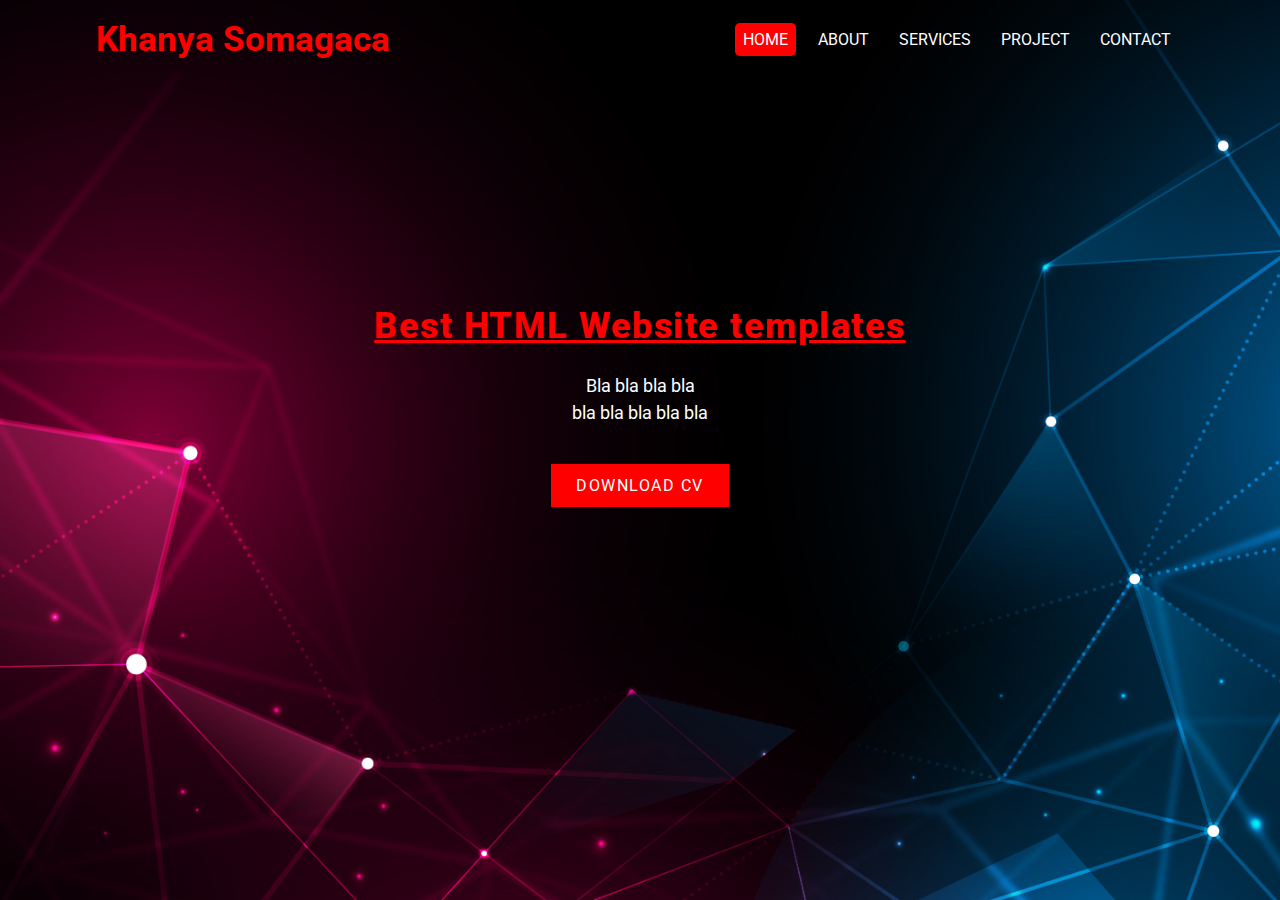
==== Index.html @ e78c2ed4 "first commit" ====
<!DOCTYPE html>
<html lang="en">
<head>
    <meta charset="UTF-8">
    <meta name="viewport" content="width=device-width, initial-scale=1.0">
    <title>Landing page</title>
    <link rel = "stylesheet" type="text/css" href="style.css">
</head>
<body>
    <section>
        <div class="container">
        <nav>
            <h1>Khanya Somagaca</h1>
            <ul>
                <li><a href="" class="active">Home</a></li>
                <li><a href="about.html">About</a></li>
                <li><a href="">Services</a></li>
                <li><a href="">Project</a></li>
                <li><a href="">Contact</a></li>
            </ul>
        </nav>
        <div class = "article">
            <h1>Best HTML Website templates</h1>
            <p>Bla bla bla bla <br>bla bla bla bla bla</p>
            <a href="khanya_cv.pdf" class = "btn" download>Download CV</a>
        </div>
    </div>
    </section>
    
</body>
</html>
---- style.css ----
@import url('https://fonts.googleapis.com/css2?family=Roboto:wght@100;300;400;500;700;900&display=swap');
*{
    margin:0px;
    padding:0px;
    box-sizing: border-box;
    font-family: 'Roboto', sans-serif;
}
section{
    min-height: 100vh;
    background-image: /*linear-gradient(rgba(0,0,0,0.60), rgba(0,0,0,0.60)),*/ url("/images/page.jpg");
    background-repeat: no-repeat;
    background-size: cover;
}
.container{
    width: 85%;
    margin:auto;
}
nav{
    height: 80px;
}
nav h1{
    float: left;
    line-height: 80px;
    font-size: 35px;
    font-size: inline;
    color: red;
}
nav ul{
    float: right;
    line-height: 80px;
}
nav ul li{
    display: inline-block;
    list-style: none;
    padding: 0px 5px;
}
nav ul li a{
    color: white;
    text-decoration: none;
    text-transform: uppercase;
    border-radius: 5px;
    padding: 7px 8px;
}
nav ul li a:hover{
    background-color: red;
    transition: 0.2s ease;
}
nav ul li .active{
    background-color: red;
}
.article{
    /*width: 50px;*/
    margin:auto;
    text-align: center;
    transform: translateY(25vh);
}
.article h1{
    font-size: 36px;
    color: red;
    letter-spacing: 1.5px;
    font-weight: 800;
    margin-bottom: 25px;
    text-decoration: underline;
}
.article p{
    font-size: 18px;
    color:white;
    line-height: 1.5;
    margin-bottom: 50px;
}
.article .btn{
    color: #fff;
    padding: 12px 25px;
    letter-spacing: 1.5px;
    text-transform: uppercase;
    text-decoration: none;
    background-color:red;

}
.article .btn:hover{
    background-color: #4399fa;
    transition: 0.2s ease;
}
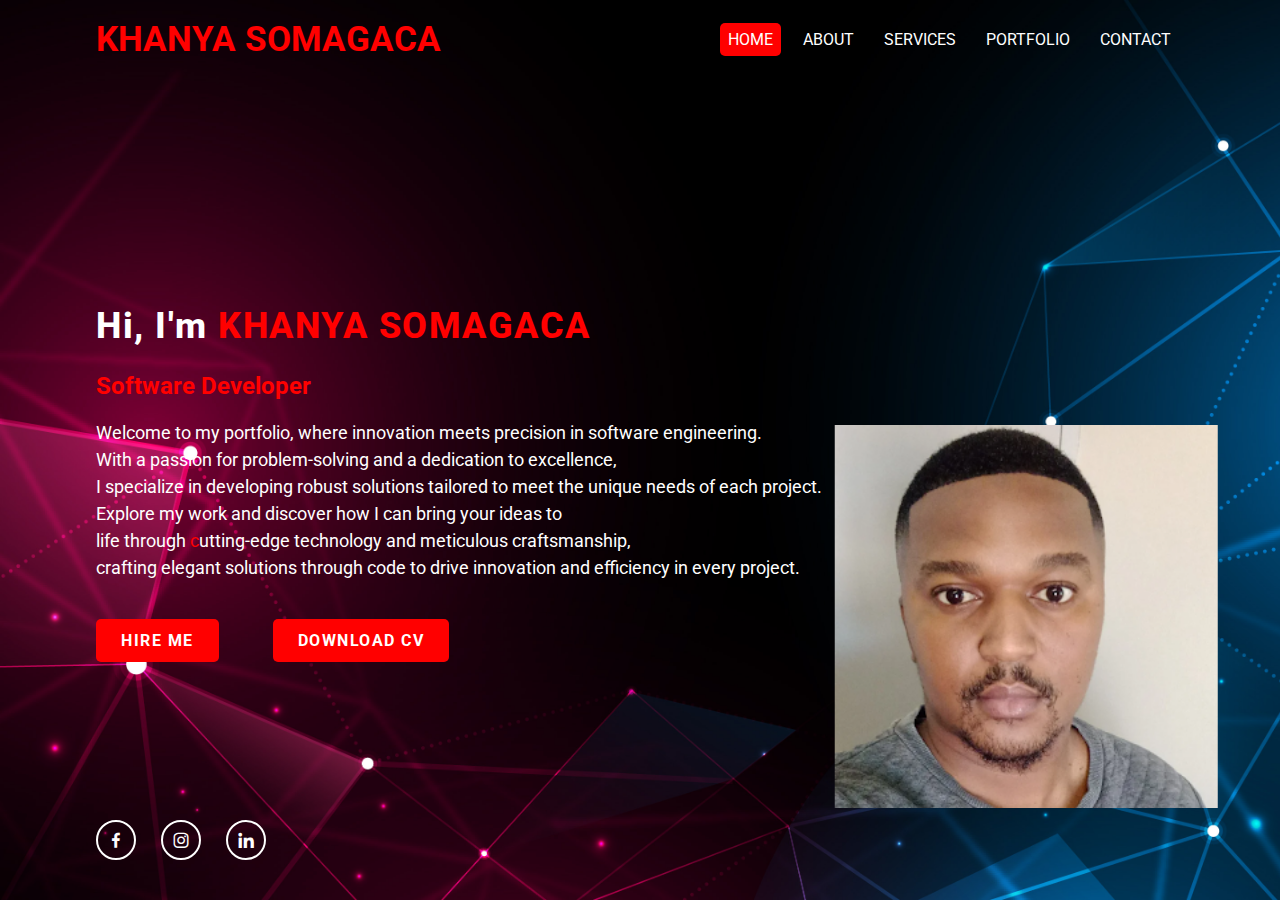
==== commit 80224c13: "changes" ====
--- a/Index.html
+++ b/Index.html
@@ -4,28 +4,45 @@
     <meta charset="UTF-8">
     <meta name="viewport" content="width=device-width, initial-scale=1.0">
     <title>Landing page</title>
-    <link rel = "stylesheet" type="text/css" href="style.css">
+    <link rel="stylesheet" type="text/css" href="style.css">
+    <link href='https://unpkg.com/boxicons@2.1.4/css/boxicons.min.css' rel='stylesheet'>
 </head>
 <body>
     <section>
         <div class="container">
-        <nav>
-            <h1>Khanya Somagaca</h1>
-            <ul>
-                <li><a href="" class="active">Home</a></li>
-                <li><a href="about.html">About</a></li>
-                <li><a href="">Services</a></li>
-                <li><a href="">Project</a></li>
-                <li><a href="">Contact</a></li>
-            </ul>
-        </nav>
-        <div class = "article">
-            <h1>Best HTML Website templates</h1>
-            <p>Bla bla bla bla <br>bla bla bla bla bla</p>
-            <a href="khanya_cv.pdf" class = "btn" download>Download CV</a>
+            <nav>
+                <h1>KHANYA SOMAGACA</h1>
+                <ul>
+                    <li><a href="" class="active">Home</a></li>
+                    <li><a href="about.html">About</a></li>
+                    <li><a href="">Services</a></li>
+                    <li><a href="">Portfolio</a></li>
+                    <li><a href="contact.html">Contact</a></li>
+                </ul>
+            </nav>
+            <div class="article">
+                <h1>Hi, I'm <span>KHANYA SOMAGACA</span></h1>
+                <h2>Software Developer</h2><br>
+                <p>Welcome to my portfolio, where innovation meets precision in software engineering.<br>
+                    With a passion for problem-solving and a dedication to excellence,<br>
+                    I specialize in developing robust solutions tailored to meet the unique needs of each project.<br>
+                    Explore my work and discover how I can bring your ideas to<br> 
+                    life through <span>c</span>utting-edge technology and meticulous craftsmanship,<br>
+                    crafting elegant solutions through code to drive innovation and efficiency in every project.</p>
+                <a href="" class="btn"><b>Hire Me</b></a>
+                <a href="khanya_cv.pdf" class="btn" download><b>Download CV</b></a>
+            </div>
+            <div class="home-background">
+                <img src="images/home.png" alt="Home Background" class = "me">
+            </div>
+            <div class="home-sci">
+                <a href="#"><i class='bx bxl-facebook'></i></a>
+                <a href="#"><i class='bx bxl-instagram'></i></a>
+                <a href="#"><i class='bx bxl-linkedin'></i></a>
+            </div>
         </div>
-    </div>
+      
     </section>
     
 </body>
-</html>+</html>
--- a/style.css
+++ b/style.css
@@ -5,11 +5,82 @@
     box-sizing: border-box;
     font-family: 'Roboto', sans-serif;
 }
+.home-background{
+    width: 20%;
+    height: 50%;
+    position:absolute;
+    right: 100px;
+}
+.home-background img{
+    height: 85%;
+    position: absolute;
+    left: 40%;
+    transform: translate(-50%);
+    transition: bottom 1s, left 1s;
+
+       
+
+      
+}
+.home-background:hover .me{
+    left: 45%;
+}
 section{
     min-height: 100vh;
     background-image: /*linear-gradient(rgba(0,0,0,0.60), rgba(0,0,0,0.60)),*/ url("/images/page.jpg");
     background-repeat: no-repeat;
     background-size: cover;
+}
+.home-sci{
+    position: absolute;
+    bottom: 40px;
+    width: 170px;
+    display: flex;
+    justify-content: space-between;
+}
+.contact-info li{
+    text-align: center;
+    text-align: left;
+}
+.contact-info a:hover{
+    color: blue;
+}
+
+
+.home-sci a{
+    position: relative;
+    display: inline-flex;
+    justify-content: center;
+    align-items: center;
+    width: 40px;
+    height: 40px;
+    background: transparent;
+    border: 2px solid white;
+    border-radius: 50%;
+    font-size: 20px;
+    color: white;
+    text-decoration: none;
+    z-index: 1;
+    overflow: hidden;
+    transition: .5s;
+
+}
+.home-sci a:hover{
+    color: red;
+}
+.home-sci a::before{
+    content: '';
+    position: absolute;
+    top: 0;
+    left: 0;
+    width: 0%;
+    height: 100;
+    background: red;
+    z-index: -1;
+    transition: .5s;
+}
+.home-sci a:hover::before{
+    width: 100%;
 }
 .container{
     width: 85%;
@@ -51,22 +122,28 @@
 .article{
     /*width: 50px;*/
     margin:auto;
-    text-align: center;
+    text-align: left;
     transform: translateY(25vh);
 }
 .article h1{
     font-size: 36px;
-    color: red;
+    color:white;
     letter-spacing: 1.5px;
     font-weight: 800;
     margin-bottom: 25px;
-    text-decoration: underline;
 }
+.article h2{
+    color: red;
+}
+span{
+    color: red;
+ }
 .article p{
     font-size: 18px;
     color:white;
     line-height: 1.5;
     margin-bottom: 50px;
+    text-align: left;
 }
 .article .btn{
     color: #fff;
@@ -75,9 +152,12 @@
     text-transform: uppercase;
     text-decoration: none;
     background-color:red;
+    margin-right: 50px ;
+    border-radius: 5px;
 
 }
 .article .btn:hover{
-    background-color: #4399fa;
+    background-color: black;
     transition: 0.2s ease;
+    color: white;
 }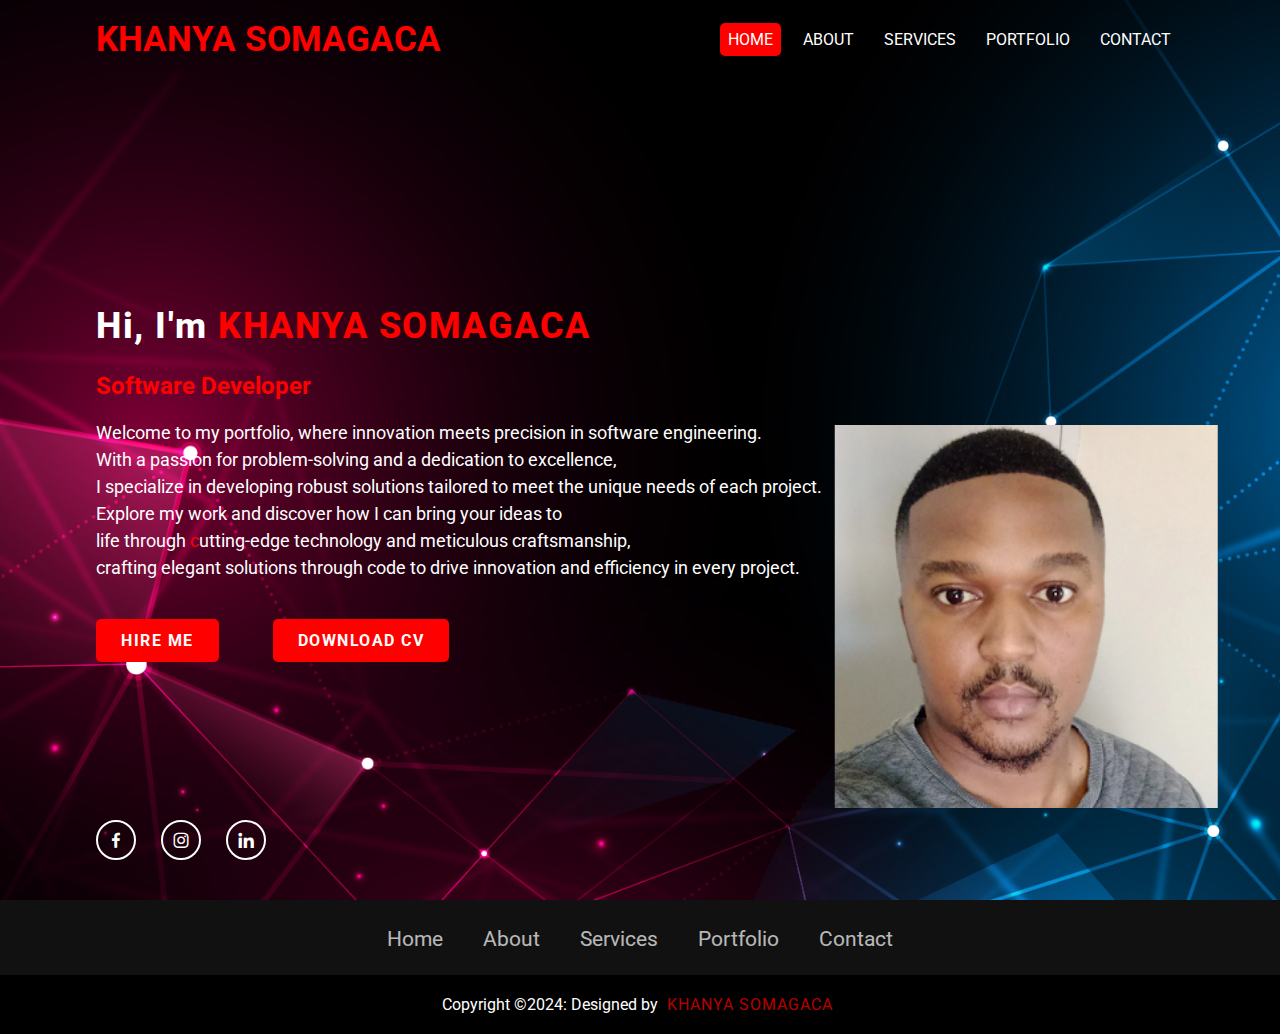
==== commit 2c6c236c: "changes" ====
--- a/Index.html
+++ b/Index.html
@@ -36,13 +36,36 @@
                 <img src="images/home.png" alt="Home Background" class = "me">
             </div>
             <div class="home-sci">
+                <a href="https://www.facebook.com/khanya.somagaca"><i class='bx bxl-facebook'></i></a>
+                <a href="https://www.instagram.com/khanya.somagaca"><i class='bx bxl-instagram'></i></a>
+                <a href="https://www.linkedin.com/khanya.somagaca"><i class='bx bxl-linkedin'></i></a>
+            </div>
+            
+        </div>
+      
+    </section>
+    <footer>
+        <div class = "Footercontainer">
+            <!--<div class = "SocialIcons">
                 <a href="#"><i class='bx bxl-facebook'></i></a>
                 <a href="#"><i class='bx bxl-instagram'></i></a>
                 <a href="#"><i class='bx bxl-linkedin'></i></a>
+            </div>-->
+            <div class = "FooterNav">
+                <ul>
+                    <li><a href="" class="active">Home</a></li>
+                    <li><a href="about.html">About</a></li>
+                    <li><a href="">Services</a></li>
+                    <li><a href="">Portfolio</a></li>
+                    <li><a href="contact.html">Contact</a></li>  
+                </ul>
             </div>
+          
         </div>
-      
-    </section>
-    
+        <div class = "FooterBottom">
+            <p>Copyright &copy;2024: Designed by <span class = "designer">Khanya Somagaca</span></p>
+        </div>
+    </footer>
+
 </body>
 </html>
--- a/style.css
+++ b/style.css
@@ -4,6 +4,68 @@
     padding:0px;
     box-sizing: border-box;
     font-family: 'Roboto', sans-serif;
+}
+footer{
+    background-color: #111;
+}
+.Footercontainer{
+    width: 100%;
+    padding: 5px 5px 2px;
+}
+.SocialIcons{
+    display: flex;
+    justify-content: center;
+}
+.SocialIcons a{
+    text-decoration: none;
+    padding: 10px;
+    background-color: white;
+    margin: 10px;
+    border-radius: 50%;
+}
+.FooterNav{
+    margin: 2px 0;
+}
+.FooterNav ul{
+    display: flex;
+    justify-content: center;
+    list-style-type: none;
+}
+.FooterNav ul li{
+    color: #111;
+    margin: 20px;
+    text-decoration: none;
+    font-size: 1.3em;
+    opacity: 0.7;
+    transition: 0.5s;
+}
+.FooterNav a{
+    color: white;
+    text-decoration:none;
+}
+.FooterNav ul li a:hover{
+    opacity: 1;
+    color: red;
+}
+.FooterBottom{
+    background-color: #000;
+    padding: 20px;
+    text-align: center;
+}
+.FooterBottom p{
+    color: white;
+}
+.designer{
+    opacity: 0.7;
+    text-transform: uppercase;
+    letter-spacing: 1px;
+    font-weight: 400;
+    margin: 0px 5px;
+}
+.SocialIcons a i{
+    font-size: 2em;
+    color: black;
+    opacity: 0.9;
 }
 .home-background{
     width: 20%;
@@ -160,4 +222,14 @@
     background-color: black;
     transition: 0.2s ease;
     color: white;
+}
+@media (max-width: 700px){
+    .FooterNav ul{
+        flex-direction: column;
+    }
+    .FooterNav ul li{
+        width: 100%;
+        text-align: center;
+        margin: 10px;
+    }
 }